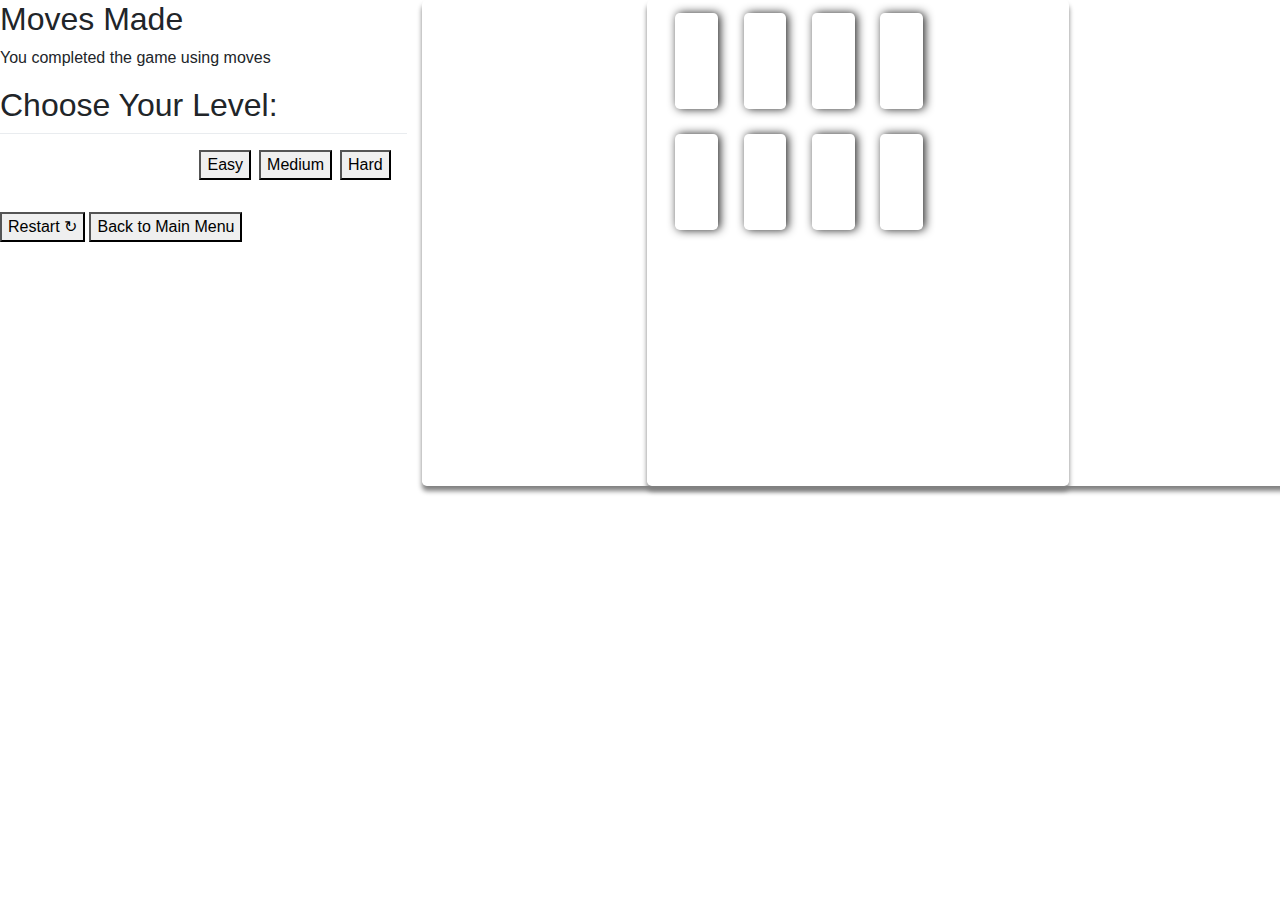
==== newindex.html @ 565dfdeb "Cards don't reshuffle when changing from hard difficulty to easy. Resolving bugs" ====
<!DOCTYPE html>
<html lang="en">
<head>
    <meta charset="UTF-8">
    <meta name="viewport" content="width=device-width, initial-scale=1.0">
    <meta http-equiv="X-UA-Compatible" content="ie=edge">
    <title>Memory Matching Game</title>
    <link rel="stylesheet" href="style.css">
    <link rel="stylesheet" href="https://maxcdn.bootstrapcdn.com/bootstrap/4.1.3/css/bootstrap.min.css">

</head>
<body>
<main>
    <div class="row game-menu-and-board-container">
        <div class="col-lg-4 game-info container-fluid">
            <div class="moves-made">
                <h2>Moves Made</h2>
                <p>You completed the game using <span id="totalGameMoves"></span> moves</p>
            </div>
            <div class="level-choice">
                <h2>Choose Your Level: </h2>
                <p class="modal-footer">
                    <button id="easy-button">Easy</button> <button id="medium-button">Medium</button> <button id="hard-button">Hard</button>
                </p>

            </div>
            <div class="navigation-buttons">
                <p class="restart-button-div">
                    <button class="restart-button brown-button" id="restartButton">Restart ↻</button>
                    <button class="restart-button brown-button">Back to Main Menu</button>

                </p>
            </div>

        </div>



        <div class="col-lg-8 game-board container-fluid">
            <div class="game-board">
                <div class="col-3 game-grid-row house" id="row-easy">
                    <div class="game-card easy-card">
                        <img class="game-card-img easy" src="cat.png" alt="cake1">
                    </div>
                    <div class="game-card easy-card">
                        <img class="game-card-img easy" src="little-cat.png" alt="cake2">
                    </div>
                    <div class="game-card easy-card">
                        <img class="game-card-img easy" src="cat-in-a-pan.png" alt="cake3">
                    </div>
                    <div class="game-card easy-card">
                        <img class="game-card-img easy" src="cuty-cats.png" order="1" alt="cake4">
                    </div>
                </div>
                <div class="game-grid-row col-3" id="row-easy">
                    <div class="game-card easy-card">
                        <img class="game-card-img easy" src="little-cat.png" alt="cake5">
                    </div>
                    <div class="game-card easy-card">
                        <img class="game-card-img easy" src="cat-in-a-pan.png" alt="cake6">
                    </div>
                    <div class="game-card easy-card">
                        <img class="game-card-img easy" src="cuty-cats.png" alt="cake7">
                    </div>
                    <div class="game-card easy-card">
                        <img class="game-card-img easy" src="cat.png" alt="cake8">
                    </div>
                </div>
                <div class="game-grid-row hidden col-3" id="row-medium">
                    <div class="game-card medium-card">
                        <img class="game-card-img medium" src="sleeping-kitty.png" alt="cake1">
                    </div>
                    <div class="game-card medium-card">
                        <img class="game-card-img medium" src="sleeping-kitty.png" alt="cake2">
                    </div>
                    <div class="game-card medium-card">
                        <img class="game-card-img medium" src="cat-reading.png" alt="cake3">
                    </div>
                    <div class="game-card medium-card">
                        <img class="game-card-img medium" src="cat-reading.png" alt="cake4">
                    </div>
                </div>
                <div class="game-grid-row hidden col-3" id="row-hard">
                    <div class="game-card hard">
                        <img class="game-card-img" src="island.png" alt="cake5">
                    </div>
                    <div class="game-card hard">
                        <img class="game-card-img" src="island.png" alt="cake6">
                    </div>
                    <div class="game-card hard">
                        <img class="game-card-img" src="pirate.png" alt="cake7">
                    </div>
                    <div class="game-card hard">
                        <img class="game-card-img" src="pirate.png" alt="cake8">
                    </div>
                </div>
            </div>

        </div>
    </div>
</main>

</body>

<script src="new2.js">

</script>

</html>
---- style.css ----
//newindex

  html, body, div, span, applet, object, iframe,
  h1, h2, h3, h4, h5, h6, p, blockquote, pre,
  a, abbr, acronym, address, big, cite, code,
  del, dfn, em, img, ins, kbd, q, s, samp,
  small, strike, strong, sub, sup, tt, var,
  b, u, i, center,
  dl, dt, dd,
  fieldset, form, label, legend,
  table, caption, tbody, tfoot, thead, tr, th, td,
  article, aside, canvas, details, embed,
  figure, figcaption, footer, header, hgroup,
  menu, nav, output, ruby, section, summary,
  time, mark, audio, video {
      margin: 0;
      padding: 0;
      border: 0;
      font-size: 100%;
      font: inherit;
      vertical-align: baseline;
  }
button{
    text-align:center;
}


/*body {
    background: url(background-sky.png) no-repeat center center fixed;
    -webkit-background-size: cover;
    -moz-background-size: cover;
    -o-background-size: cover;
    background-size: cover;
}*/
ol, ul {
    list-style: none;
}

em {
    font-style: italic;
}

body{
    background: url(background-sky.png) no-repeat center center fixed;
    -webkit-background-size: cover;
    -moz-background-size: cover;
    -o-background-size: cover;
    background-size: cover;
}

.game-menu{
    height:100vh;
    background-color:#837789;

}
.game-board {
    max-width: 50%;
    margin-left: auto;
    margin-right: auto;
    border-radius: 0.3em;
    box-shadow: 0 5px 5px #808080;
    background: url(background-sky.png) no-repeat center center fixed;
    -webkit-background-size: cover;
    -moz-background-size: cover;
    -o-background-size: cover;
    background-size: cover;
}

.game-grid-row {
    display: flex;
    flex-wrap: nowrap;
}

.game-card {
    width: 6em;
    height: 6em;
    background-color: transparent;
    border-radius: 0.3em;
    margin: 0.8em;
    box-shadow: 2px 0 10px #212121;
    cursor: pointer;
}

.game-card-img {
    visibility: hidden;
    object-fit: cover;
    width: 4.5em;
    height: 4.5em;
}

.show-img {
    visibility: visible;
    animation: animateShowImage 0.4s linear alternate;
}

.visibility {
    visibility:visible;
}

.hidden{
    visibility:hidden;
}







.scale-in-left {
    -webkit-animation: scale-in-left 0.5s cubic-bezier(0.250, 0.460, 0.450, 0.940) both;
    animation: scale-in-left 0.5s cubic-bezier(0.250, 0.460, 0.450, 0.940) both;
}

/* ----------------------------------------------
 * Generated by Animista on 2020-1-7 15:26:58
 * Licensed under FreeBSD License.
 * See http://animista.net/license for more info.
 * w: http://animista.net, t: @cssanimista
 * ---------------------------------------------- */

/**
 * ----------------------------------------
 * animation scale-in-left
 * ----------------------------------------
 */
@-webkit-keyframes scale-in-left {
    0% {
        -webkit-transform: scale(0);
        transform: scale(0);
        -webkit-transform-origin: 0% 50%;
        transform-origin: 0% 50%;
        opacity: 1;
    }
    100% {
        -webkit-transform: scale(1);
        transform: scale(1);
        -webkit-transform-origin: 0% 50%;
        transform-origin: 0% 50%;
        opacity: 1;
    }
}
@keyframes scale-in-left {
    0% {
        -webkit-transform: scale(0);
        transform: scale(0);
        -webkit-transform-origin: 0% 50%;
        transform-origin: 0% 50%;
        opacity: 1;
    }
    100% {
        -webkit-transform: scale(1);
        transform: scale(1);
        -webkit-transform-origin: 0% 50%;
        transform-origin: 0% 50%;
        opacity: 1;
    }
}
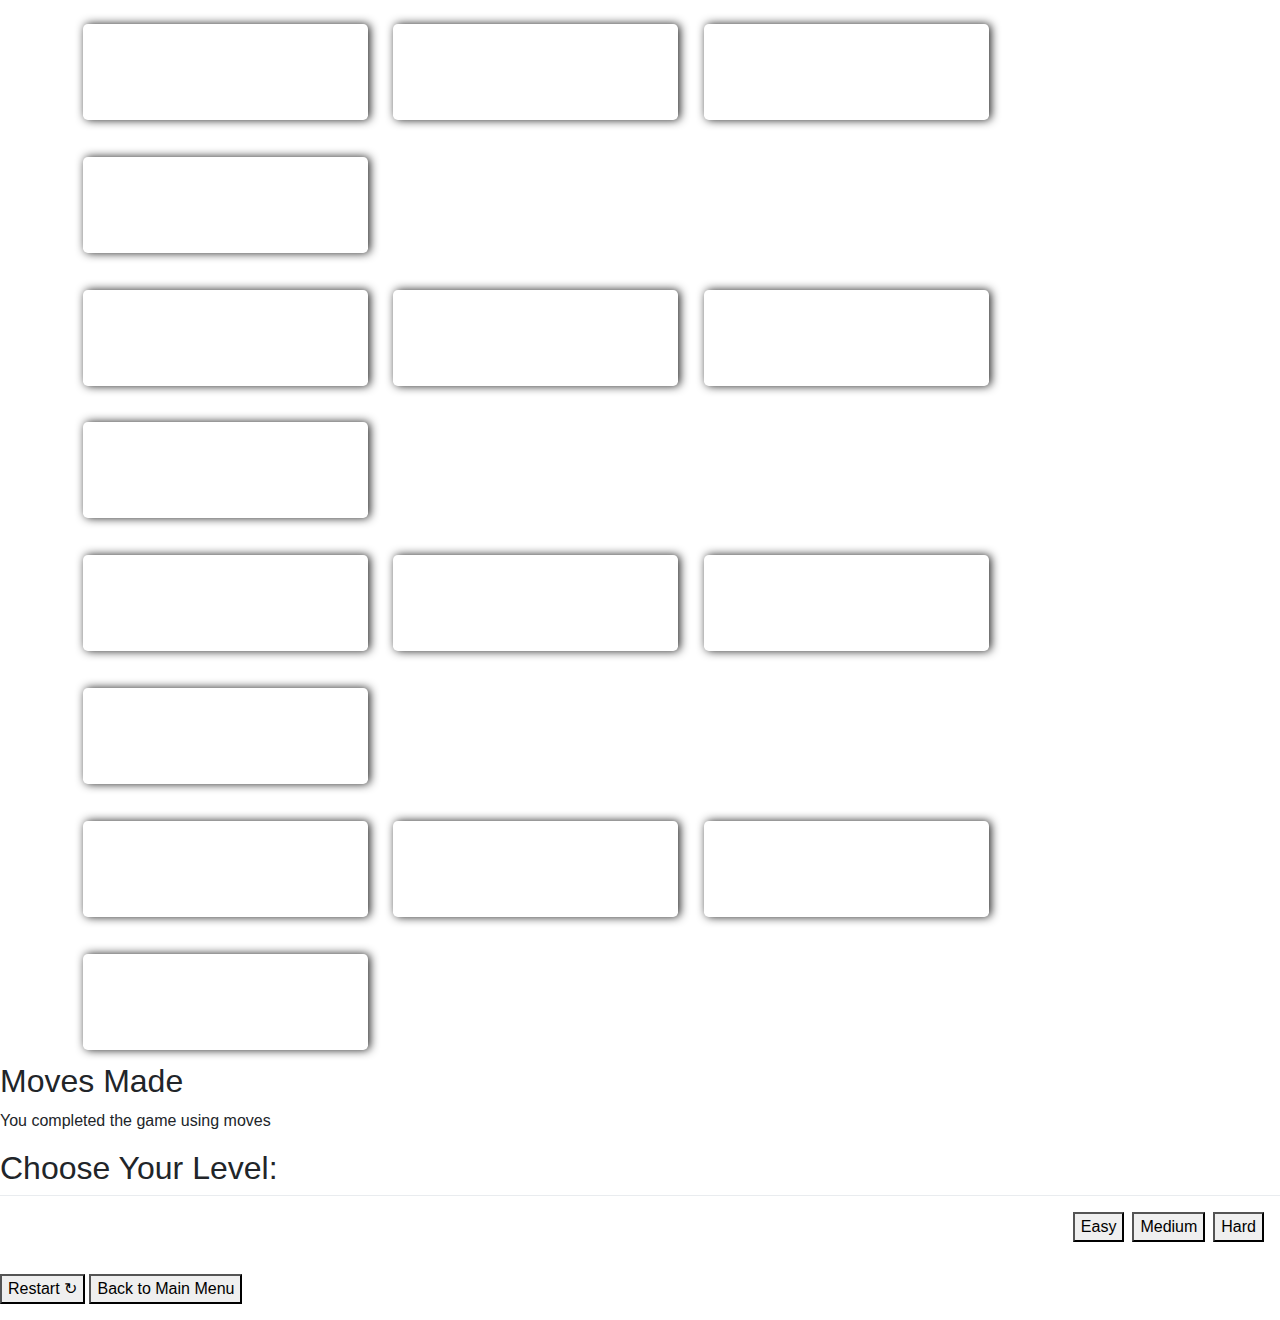
==== commit ea7cd7b1: "Layout of cards changed to create more defined bootstrap rows" ====
--- a/newindex.html
+++ b/newindex.html
@@ -10,12 +10,57 @@
 
 </head>
 <body>
-<main>
-    <div class="row game-menu-and-board-container">
-        <div class="col-lg-4 game-info container-fluid">
+    <div class="container">
+        <div class="row row-easy">
+                <div class="game-card col-sm-6 col-md-4 col-lg-3 mt-4">
+                </div>
+                <div class="game-card col-sm-6 col-md-4 col-lg-3 mt-4">
+                </div>
+                <div class="game-card col-sm-6 col-md-4 col-lg-3 mt-4">
+                </div>
+                <div class="game-card col-sm-6 col-md-4 col-lg-3 mt-4">
+                </div>
+
+            </div>
+        <div class="row row-easy">
+            <div class="game-card col-sm-6 col-md-4 col-lg-3 mt-4">
+                </div>
+            <div class="game-card col-sm-6 col-md-4 col-lg-3 mt-4">
+                </div>
+            <div class="game-card col-sm-6 col-md-4 col-lg-3 mt-4">
+                </div>
+            <div class="game-card col-sm-6 col-md-4 col-lg-3 mt-4">
+                </div>
+            </div>
+        <div class="row row-medium">
+            <div class="game-card col-sm-6 col-md-4 col-lg-3 mt-4">
+                </div>
+            <div class="game-card col-sm-6 col-md-4 col-lg-3 mt-4">
+                </div>
+            <div class="game-card col-sm-6 col-md-4 col-lg-3 mt-4">
+                </div>
+            <div class="game-card col-sm-6 col-md-4 col-lg-3 mt-4">
+                </div>
+            </div>
+        <div class="row row-medium">
+            <div class="game-card col-sm-6 col-md-4 col-lg-3 mt-4">
+                </div>
+            <div class="game-card col-sm-6 col-md-4 col-lg-3 mt-4">
+                </div>
+            <div class="game-card col-sm-6 col-md-4 col-lg-3 mt-4">
+                </div>
+            <div class="game-card col-sm-6 col-md-4 col-lg-3 mt-4">
+                </div>
+            </div>
+        </div>
+
+    <div class="row">
+
+        <div class="col-lg-12 col-sm-12 col-md-2 game-info">
             <div class="moves-made">
-                <h2>Moves Made</h2>
-                <p>You completed the game using <span id="totalGameMoves"></span> moves</p>
+
+                <div><h2>Moves Made</h2>
+                <p>You completed the game using <span id="totalGameMoves"></span> moves</p></div>
             </div>
             <div class="level-choice">
                 <h2>Choose Your Level: </h2>
@@ -36,68 +81,7 @@
 
 
 
-        <div class="col-lg-8 game-board container-fluid">
-            <div class="game-board">
-                <div class="col-3 game-grid-row house" id="row-easy">
-                    <div class="game-card easy-card">
-                        <img class="game-card-img easy" src="cat.png" alt="cake1">
-                    </div>
-                    <div class="game-card easy-card">
-                        <img class="game-card-img easy" src="little-cat.png" alt="cake2">
-                    </div>
-                    <div class="game-card easy-card">
-                        <img class="game-card-img easy" src="cat-in-a-pan.png" alt="cake3">
-                    </div>
-                    <div class="game-card easy-card">
-                        <img class="game-card-img easy" src="cuty-cats.png" order="1" alt="cake4">
-                    </div>
-                </div>
-                <div class="game-grid-row col-3" id="row-easy">
-                    <div class="game-card easy-card">
-                        <img class="game-card-img easy" src="little-cat.png" alt="cake5">
-                    </div>
-                    <div class="game-card easy-card">
-                        <img class="game-card-img easy" src="cat-in-a-pan.png" alt="cake6">
-                    </div>
-                    <div class="game-card easy-card">
-                        <img class="game-card-img easy" src="cuty-cats.png" alt="cake7">
-                    </div>
-                    <div class="game-card easy-card">
-                        <img class="game-card-img easy" src="cat.png" alt="cake8">
-                    </div>
-                </div>
-                <div class="game-grid-row hidden col-3" id="row-medium">
-                    <div class="game-card medium-card">
-                        <img class="game-card-img medium" src="sleeping-kitty.png" alt="cake1">
-                    </div>
-                    <div class="game-card medium-card">
-                        <img class="game-card-img medium" src="sleeping-kitty.png" alt="cake2">
-                    </div>
-                    <div class="game-card medium-card">
-                        <img class="game-card-img medium" src="cat-reading.png" alt="cake3">
-                    </div>
-                    <div class="game-card medium-card">
-                        <img class="game-card-img medium" src="cat-reading.png" alt="cake4">
-                    </div>
-                </div>
-                <div class="game-grid-row hidden col-3" id="row-hard">
-                    <div class="game-card hard">
-                        <img class="game-card-img" src="island.png" alt="cake5">
-                    </div>
-                    <div class="game-card hard">
-                        <img class="game-card-img" src="island.png" alt="cake6">
-                    </div>
-                    <div class="game-card hard">
-                        <img class="game-card-img" src="pirate.png" alt="cake7">
-                    </div>
-                    <div class="game-card hard">
-                        <img class="game-card-img" src="pirate.png" alt="cake8">
-                    </div>
-                </div>
-            </div>
 
-        </div>
-    </div>
 </main>
 
 </body>
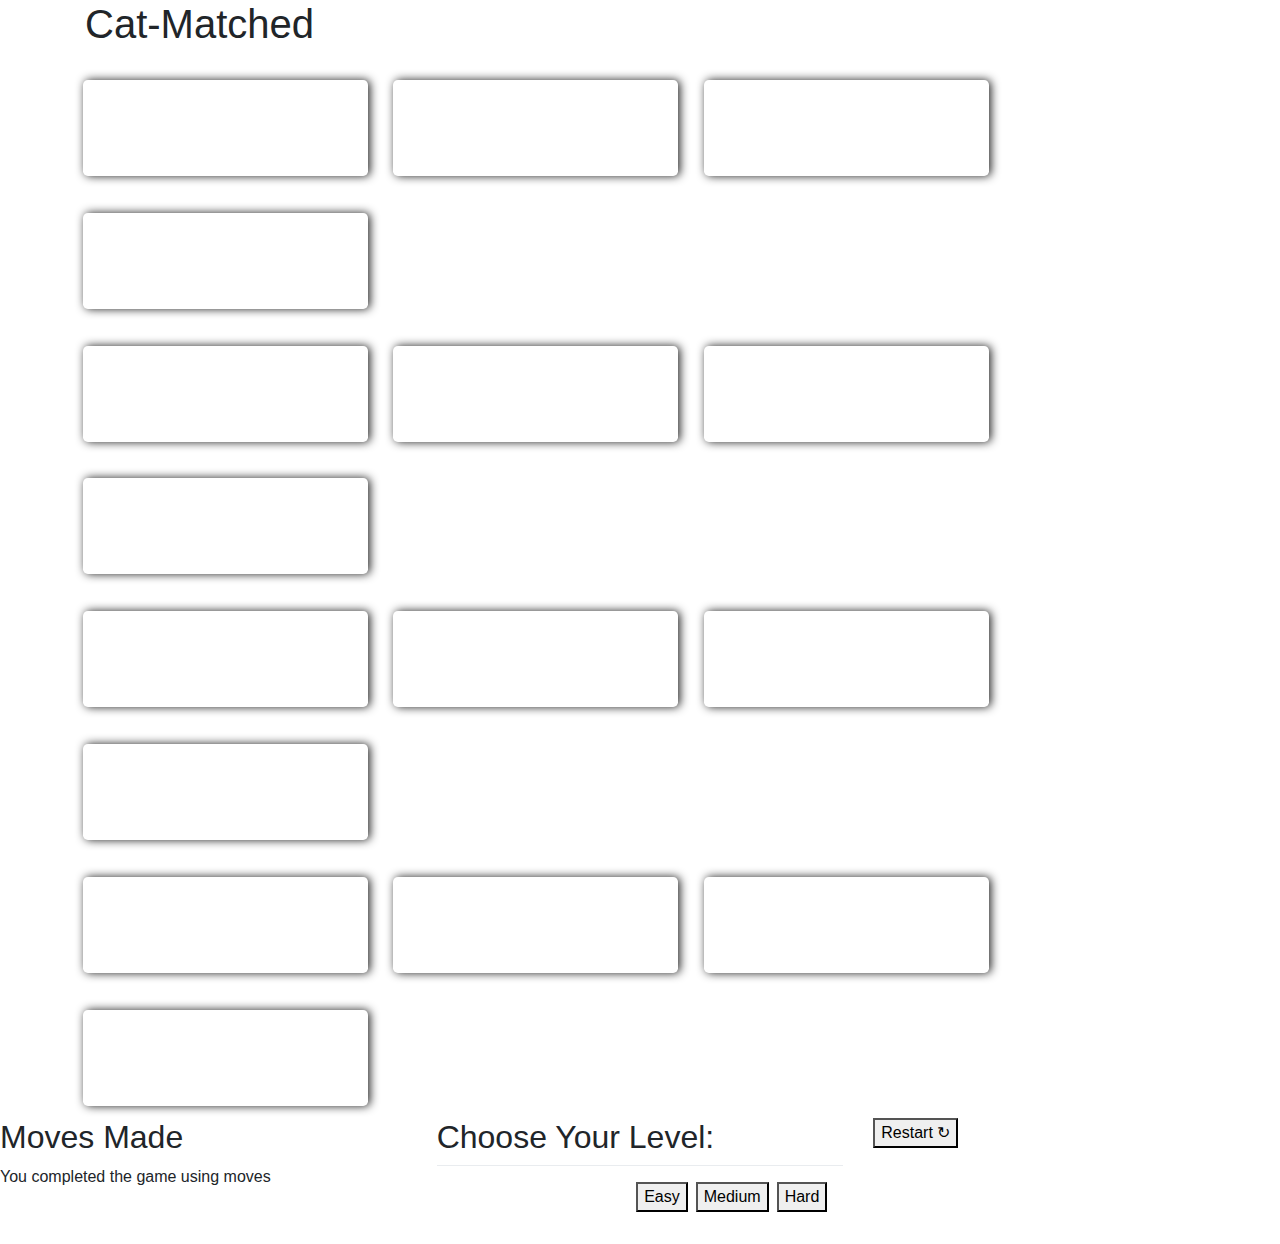
==== commit c76b0c85: "changes not showing up on deployed site. Committing again" ====
--- a/newindex.html
+++ b/newindex.html
@@ -10,8 +10,9 @@
 
 </head>
 <body>
+    <div class="container"><h1 class="title">Cat-Matched</h1></div>
     <div class="container">
-        <div class="row row-easy">
+        <div class="row">
                 <div class="game-card col-sm-6 col-md-4 col-lg-3 mt-4">
                 </div>
                 <div class="game-card col-sm-6 col-md-4 col-lg-3 mt-4">
@@ -22,7 +23,7 @@
                 </div>
 
             </div>
-        <div class="row row-easy">
+        <div class="row">
             <div class="game-card col-sm-6 col-md-4 col-lg-3 mt-4">
                 </div>
             <div class="game-card col-sm-6 col-md-4 col-lg-3 mt-4">
@@ -32,47 +33,47 @@
             <div class="game-card col-sm-6 col-md-4 col-lg-3 mt-4">
                 </div>
             </div>
-        <div class="row row-medium">
-            <div class="game-card col-sm-6 col-md-4 col-lg-3 mt-4">
+        <div class="row">
+            <div class="game-card col-sm-6 col-md-4 col-lg-3 mt-4 row-medium">
                 </div>
-            <div class="game-card col-sm-6 col-md-4 col-lg-3 mt-4">
+            <div class="game-card col-sm-6 col-md-4 col-lg-3 mt-4 row-medium">
                 </div>
-            <div class="game-card col-sm-6 col-md-4 col-lg-3 mt-4">
+            <div class="game-card col-sm-6 col-md-4 col-lg-3 mt-4 row-medium">
                 </div>
-            <div class="game-card col-sm-6 col-md-4 col-lg-3 mt-4">
+            <div class="game-card col-sm-6 col-md-4 col-lg-3 mt-4 row-medium">
                 </div>
             </div>
-        <div class="row row-medium">
-            <div class="game-card col-sm-6 col-md-4 col-lg-3 mt-4">
+        <div class="row">
+            <div class="game-card col-sm-6 col-md-4 col-lg-3 mt-4 row-hard">
                 </div>
-            <div class="game-card col-sm-6 col-md-4 col-lg-3 mt-4">
+            <div class="game-card col-sm-6 col-md-4 col-lg-3 mt-4 row-hard">
                 </div>
-            <div class="game-card col-sm-6 col-md-4 col-lg-3 mt-4">
+            <div class="game-card col-sm-6 col-md-4 col-lg-3 mt-4 row-hard">
                 </div>
-            <div class="game-card col-sm-6 col-md-4 col-lg-3 mt-4">
+            <div class="game-card col-sm-6 col-md-4 col-lg-3 mt-4 row-hard">
                 </div>
             </div>
         </div>
 
     <div class="row">
 
-        <div class="col-lg-12 col-sm-12 col-md-2 game-info">
+        <div class="col-lg-4 col-sm-12 col-md-2 game-info">
             <div class="moves-made">
 
                 <div><h2>Moves Made</h2>
                 <p>You completed the game using <span id="totalGameMoves"></span> moves</p></div>
             </div>
-            <div class="level-choice">
+        </div>
+            <div class="level-choice col-lg-4">
                 <h2>Choose Your Level: </h2>
                 <p class="modal-footer">
                     <button id="easy-button">Easy</button> <button id="medium-button">Medium</button> <button id="hard-button">Hard</button>
                 </p>
 
             </div>
-            <div class="navigation-buttons">
+            <div class="navigation-buttons col-lg-4">
                 <p class="restart-button-div">
                     <button class="restart-button brown-button" id="restartButton">Restart ↻</button>
-                    <button class="restart-button brown-button">Back to Main Menu</button>
 
                 </p>
             </div>
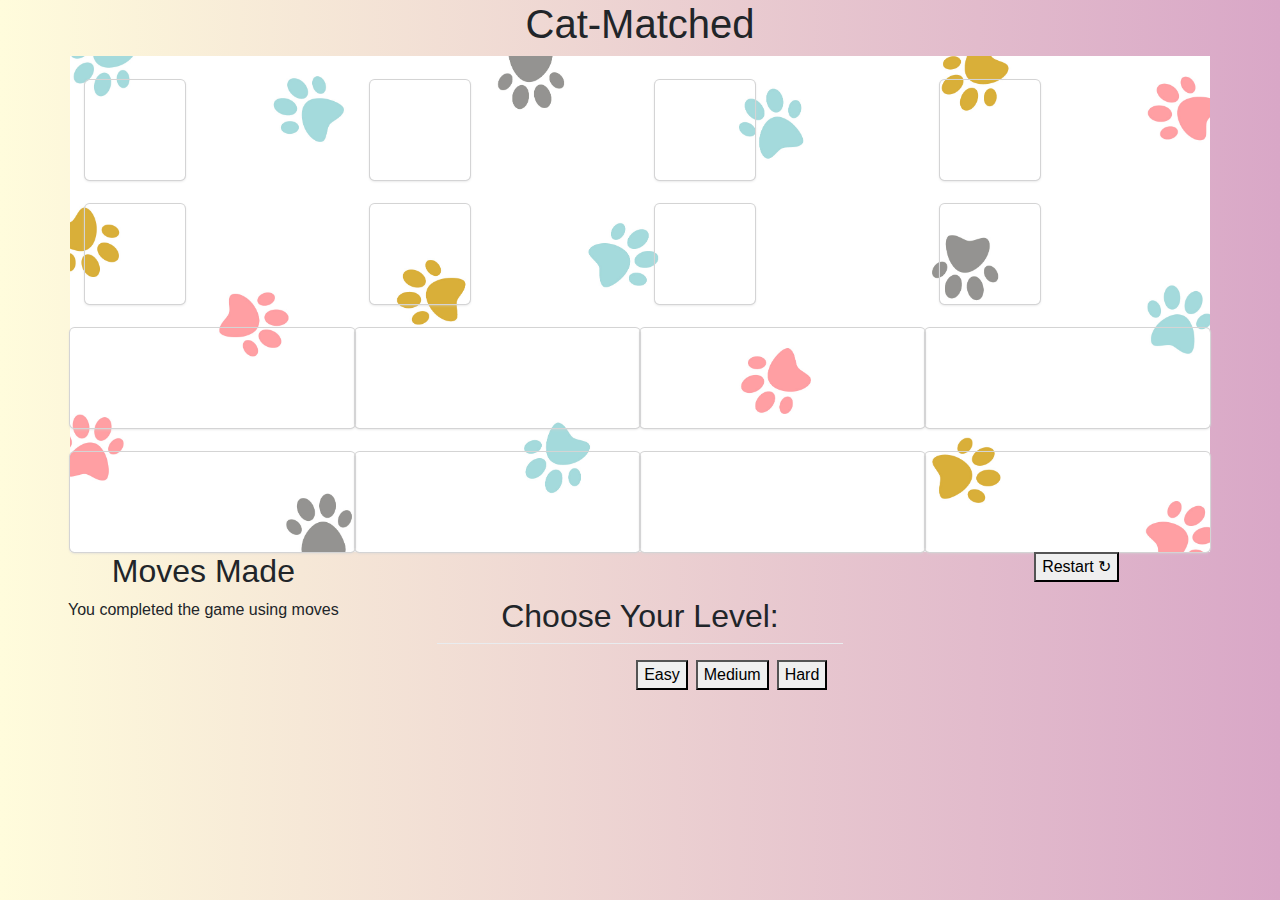
==== commit dca7112c: "Box sizes for easy rows changed to look nicer" ====
--- a/newindex.html
+++ b/newindex.html
@@ -7,31 +7,85 @@
     <title>Memory Matching Game</title>
     <link rel="stylesheet" href="style.css">
     <link rel="stylesheet" href="https://maxcdn.bootstrapcdn.com/bootstrap/4.1.3/css/bootstrap.min.css">
+    <script src="https://code.jquery.com/jquery-3.4.1.slim.min.js" integrity="sha384-J6qa4849blE2+poT4WnyKhv5vZF5SrPo0iEjwBvKU7imGFAV0wwj1yYfoRSJoZ+n" crossorigin="anonymous"></script>
+    <script src="https://cdn.jsdelivr.net/npm/popper.js@1.16.0/dist/umd/popper.min.js" integrity="sha384-Q6E9RHvbIyZFJoft+2mJbHaEWldlvI9IOYy5n3zV9zzTtmI3UksdQRVvoxMfooAo" crossorigin="anonymous"></script>
+    <script src="https://stackpath.bootstrapcdn.com/bootstrap/4.4.1/js/bootstrap.min.js" integrity="sha384-wfSDF2E50Y2D1uUdj0O3uMBJnjuUD4Ih7YwaYd1iqfktj0Uod8GCExl3Og8ifwB6" crossorigin="anonymous"></script>
+    <script>
+        $(document).ready(function(){
+            $("#myModal").modal('show');
+            $('#myModal').off()
+            $("#myModal").modal({
+                backdrop: static,
+                keyboard: false
+            });
+
+
+        });
+        $(function () {
+            $(".btnClosePopup").click(function () {
+                $("#myModal").modal("hide");
+            });
+        });
+
+
+    </script>
 
 </head>
 <body>
-    <div class="container"><h1 class="title">Cat-Matched</h1></div>
-    <div class="container">
+<div id="myModal" class="modal fade">
+    <div class="modal-dialog">
+        <div class="modal-content">
+            <div class="modal-header">
+
+                <h3 class="modal-title">WELCOME TO CAT-MATCHED</h3>
+                <h4>How to Play</h4>
+                <h4>Choose Your Level</h4>
+                <h4><button id="modal-easy-button" class="btnClosePopup">Easy</button><button class="btnClosePopup" id="modal-medium-button">Medium</button><button class="btnClosePopup" id="modal-hard-button">Hard</button></h4>
+            </div>
+
+
+        </div>
+    </div>
+</div>
+
+<div class="container"><h1 class="title">Cat-Matched</h1></div>
+    <div class="container game-board">
         <div class="row">
-                <div class="game-card col-sm-6 col-md-4 col-lg-3 mt-4">
+        <div class="col-sm-6 col-md-3 col-lg-3 mt-4">
+                <div class="game-card">
                 </div>
-                <div class="game-card col-sm-6 col-md-4 col-lg-3 mt-4">
+        </div>
+                <div class="col-sm-6 col-md-3 col-lg-3 mt-4">
+                <div class="game-card">
                 </div>
-                <div class="game-card col-sm-6 col-md-4 col-lg-3 mt-4">
+        </div>
+                <div class="col-sm-6 col-md-3 col-lg-3 mt-4">
+                <div class="game-card">
                 </div>
-                <div class="game-card col-sm-6 col-md-4 col-lg-3 mt-4">
+        </div>
+                <div class="col-sm-6 col-md-3 col-lg-3 mt-4">
+                <div class="game-card">
                 </div>
+        </div>
 
             </div>
         <div class="row">
-            <div class="game-card col-sm-6 col-md-4 col-lg-3 mt-4">
+            <div class="col-sm-6 col-md-3 col-lg-3 mt-4">
+                <div class="game-card">
                 </div>
-            <div class="game-card col-sm-6 col-md-4 col-lg-3 mt-4">
+        </div>
+            <div class="col-sm-6 col-md-3 col-lg-3 mt-4">
+                <div class="game-card">
                 </div>
-            <div class="game-card col-sm-6 col-md-4 col-lg-3 mt-4">
+        </div>
+            <div class="col-sm-6 col-md-3 col-lg-3 mt-4">
+                <div class="game-card">
                 </div>
-            <div class="game-card col-sm-6 col-md-4 col-lg-3 mt-4">
+        </div>
+            <div class="col-sm-6 col-md-3 col-lg-3 mt-4">
+                <div class="game-card">
                 </div>
+        </div>
             </div>
         <div class="row">
             <div class="game-card col-sm-6 col-md-4 col-lg-3 mt-4 row-medium">
--- a/style.css
+++ b/style.css
@@ -1,30 +1,8 @@
 
 
-//newindex
 
-  html, body, div, span, applet, object, iframe,
-  h1, h2, h3, h4, h5, h6, p, blockquote, pre,
-  a, abbr, acronym, address, big, cite, code,
-  del, dfn, em, img, ins, kbd, q, s, samp,
-  small, strike, strong, sub, sup, tt, var,
-  b, u, i, center,
-  dl, dt, dd,
-  fieldset, form, label, legend,
-  table, caption, tbody, tfoot, thead, tr, th, td,
-  article, aside, canvas, details, embed,
-  figure, figcaption, footer, header, hgroup,
-  menu, nav, output, ruby, section, summary,
-  time, mark, audio, video {
-      margin: 0;
-      padding: 0;
-      border: 0;
-      font-size: 100%;
-      font: inherit;
-      vertical-align: baseline;
-  }
-button{
-    text-align:center;
-}
+/*to ensure that images don't overflow*/
+
 
 
 /*body {
@@ -33,39 +11,72 @@
     -moz-background-size: cover;
     -o-background-size: cover;
     background-size: cover;
+    #837789;
 }*/
-ol, ul {
-    list-style: none;
+
+body{
+   background: #d9a7c7;  /* fallback for old browsers */
+background: -webkit-linear-gradient(to right, #fffcdc, #d9a7c7);  /* Chrome 10-25, Safari 5.1-6 */
+background: linear-gradient(to right, #fffcdc, #d9a7c7); /* W3C, IE 10+/ Edge, Firefox 16+, Chrome 26+, Opera 12+, Safari 7+ */
+
 }
 
-em {
-    font-style: italic;
+.title{
+    text-align:center;
 }
 
-body{
-    background: url(background-sky.png) no-repeat center center fixed;
+
+.game-menu{
+    text-align:center;
+    font-size:300%;
+}
+#game-menu-header{
+    font-size:80px;
+    height:25vh;
+}
+.game-menu-buttons{
+    font-size:100%;
+}
+
+/*main game page*/
+.game-info{
+
+}
+
+.moves-made{
+    text-align:center;
+}
+.level-choice{
+    margin-top:5vh;
+    text-align:center;
+}
+
+.navigation-buttons{
+    text-align:center;
+}
+.gameboard {
+
+
+    margin-top:5vh;
+    /*border-radius: 0.3em;*/
+    /*box-shadow: 0 5px 5px #808080;*/
+    background: url(background-waterfall.png) no-repeat center center fixed;
     -webkit-background-size: cover;
     -moz-background-size: cover;
     -o-background-size: cover;
     background-size: cover;
+    width:100vw;
+    padding:0;
+
 }
 
-.game-menu{
-    height:100vh;
-    background-color:#837789;
-
-}
-.game-board {
-    max-width: 50%;
-    margin-left: auto;
-    margin-right: auto;
-    border-radius: 0.3em;
-    box-shadow: 0 5px 5px #808080;
-    background: url(background-sky.png) no-repeat center center fixed;
-    -webkit-background-size: cover;
+.game-board{
+      background: url(paws.jpg) no-repeat center center fixed;
+      -webkit-background-size: cover;
     -moz-background-size: cover;
     -o-background-size: cover;
     background-size: cover;
+
 }
 
 .game-grid-row {
@@ -73,15 +84,7 @@
     flex-wrap: nowrap;
 }
 
-.game-card {
-    width: 6em;
-    height: 6em;
-    background-color: transparent;
-    border-radius: 0.3em;
-    margin: 0.8em;
-    box-shadow: 2px 0 10px #212121;
-    cursor: pointer;
-}
+
 
 .game-card-img {
     visibility: hidden;
@@ -90,12 +93,24 @@
     height: 4.5em;
 }
 
+
+
+.game-card {
+    overflow: hidden;
+    padding: 0;
+    border: black;
+    border-radius: .28571429rem;
+    box-shadow: 0 1px 3px 0 #d4d4d5, 0 0 0 1px #d4d4d5;
+    height:100px;
+    width:100px;
+}
+
 .show-img {
     visibility: visible;
     animation: animateShowImage 0.4s linear alternate;
 }
 
-.visibility {
+.visible{
     visibility:visible;
 }
 
@@ -104,9 +119,20 @@
 }
 
 
+#overlay{
+    position:fixed;
+    top:0;
+    left:0;
+    width:100%;
+    height:100%;
+    background: rgba(0,0,0,.9);
+    overflow-x:hidden;
+    z-index:5;
+}
 
-
-
+#overlay-text{
+    color:white;
+}
 
 
 .scale-in-left {
@@ -161,3 +187,7 @@
 
 
 
+//
+
+
+
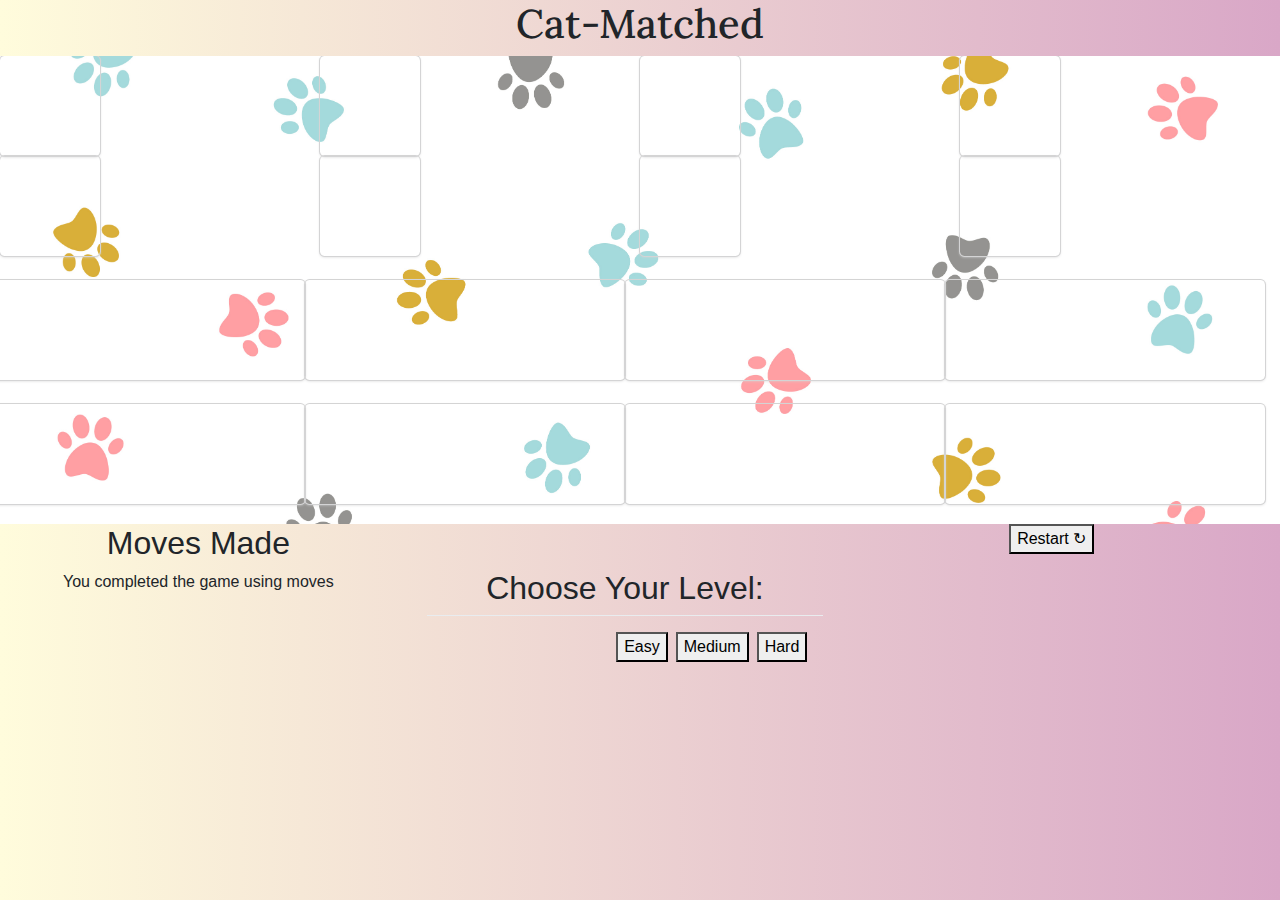
==== commit 1ec3e031: "Font for title changed to Lora" ====
--- a/newindex.html
+++ b/newindex.html
@@ -7,6 +7,9 @@
     <title>Memory Matching Game</title>
     <link rel="stylesheet" href="style.css">
     <link rel="stylesheet" href="https://maxcdn.bootstrapcdn.com/bootstrap/4.1.3/css/bootstrap.min.css">
+    <link href="https://fonts.googleapis.com/css2?family=Lora:wght@700&display=swap" rel="stylesheet">
+
+
     <script src="https://code.jquery.com/jquery-3.4.1.slim.min.js" integrity="sha384-J6qa4849blE2+poT4WnyKhv5vZF5SrPo0iEjwBvKU7imGFAV0wwj1yYfoRSJoZ+n" crossorigin="anonymous"></script>
     <script src="https://cdn.jsdelivr.net/npm/popper.js@1.16.0/dist/umd/popper.min.js" integrity="sha384-Q6E9RHvbIyZFJoft+2mJbHaEWldlvI9IOYy5n3zV9zzTtmI3UksdQRVvoxMfooAo" crossorigin="anonymous"></script>
     <script src="https://stackpath.bootstrapcdn.com/bootstrap/4.4.1/js/bootstrap.min.js" integrity="sha384-wfSDF2E50Y2D1uUdj0O3uMBJnjuUD4Ih7YwaYd1iqfktj0Uod8GCExl3Og8ifwB6" crossorigin="anonymous"></script>
@@ -49,40 +52,40 @@
 </div>
 
 <div class="container"><h1 class="title">Cat-Matched</h1></div>
-    <div class="container game-board">
+    <div class="game-board">
         <div class="row">
-        <div class="col-sm-6 col-md-3 col-lg-3 mt-4">
+        <div class="col-sm-6 col-md-3 col-lg-3 card-container">
                 <div class="game-card">
                 </div>
         </div>
-                <div class="col-sm-6 col-md-3 col-lg-3 mt-4">
+                <div class="col-sm-6 col-md-3 col-lg-3 card-container">
                 <div class="game-card">
                 </div>
         </div>
-                <div class="col-sm-6 col-md-3 col-lg-3 mt-4">
+                <div class="col-sm-6 col-md-3 col-lg-3 card-container">
                 <div class="game-card">
                 </div>
         </div>
-                <div class="col-sm-6 col-md-3 col-lg-3 mt-4">
+                <div class="col-sm-6 col-md-3 col-lg-3 card-container">
                 <div class="game-card">
                 </div>
         </div>
 
             </div>
         <div class="row">
-            <div class="col-sm-6 col-md-3 col-lg-3 mt-4">
+            <div class="col-sm-6 col-md-3 col-lg-3">
                 <div class="game-card">
                 </div>
         </div>
-            <div class="col-sm-6 col-md-3 col-lg-3 mt-4">
+            <div class="col-sm-6 col-md-3 col-lg-3">
                 <div class="game-card">
                 </div>
         </div>
-            <div class="col-sm-6 col-md-3 col-lg-3 mt-4">
+            <div class="col-sm-6 col-md-3 col-lg-3">
                 <div class="game-card">
                 </div>
         </div>
-            <div class="col-sm-6 col-md-3 col-lg-3 mt-4">
+            <div class="col-sm-6 col-md-3 col-lg-3">
                 <div class="game-card">
                 </div>
         </div>
@@ -130,7 +133,7 @@
                     <button class="restart-button brown-button" id="restartButton">Restart ↻</button>
 
                 </p>
-            </div>
+            </div> 
 
         </div>
 
--- a/style.css
+++ b/style.css
@@ -1,47 +1,26 @@
-
-
-
-/*to ensure that images don't overflow*/
-
-
-
-/*body {
-    background: url(background-sky.png) no-repeat center center fixed;
-    -webkit-background-size: cover;
-    -moz-background-size: cover;
-    -o-background-size: cover;
-    background-size: cover;
-    #837789;
-}*/
-
 body{
    background: #d9a7c7;  /* fallback for old browsers */
 background: -webkit-linear-gradient(to right, #fffcdc, #d9a7c7);  /* Chrome 10-25, Safari 5.1-6 */
 background: linear-gradient(to right, #fffcdc, #d9a7c7); /* W3C, IE 10+/ Edge, Firefox 16+, Chrome 26+, Opera 12+, Safari 7+ */
+overflow:hidden;
 
 }
 
-.title{
-    text-align:center;
+.row{
+    max-width:100%;
+    
 }
 
 
-.game-menu{
+
+/*main game page*/
+
+.title{
     text-align:center;
-    font-size:300%;
-}
-#game-menu-header{
-    font-size:80px;
-    height:25vh;
-}
-.game-menu-buttons{
-    font-size:100%;
+    font-family: 'Lora', serif;
+
 }
 
-/*main game page*/
-.game-info{
-
-}
 
 .moves-made{
     text-align:center;
@@ -76,6 +55,11 @@
     -moz-background-size: cover;
     -o-background-size: cover;
     background-size: cover;
+    padding-bottom:20px;
+    overflow:hidden;
+        max-width:100%;
+
+
 
 }
 
@@ -96,7 +80,7 @@
 
 
 .game-card {
-    overflow: hidden;
+    overflow: none;
     padding: 0;
     border: black;
     border-radius: .28571429rem;
@@ -119,75 +103,3 @@
 }
 
 
-#overlay{
-    position:fixed;
-    top:0;
-    left:0;
-    width:100%;
-    height:100%;
-    background: rgba(0,0,0,.9);
-    overflow-x:hidden;
-    z-index:5;
-}
-
-#overlay-text{
-    color:white;
-}
-
-
-.scale-in-left {
-    -webkit-animation: scale-in-left 0.5s cubic-bezier(0.250, 0.460, 0.450, 0.940) both;
-    animation: scale-in-left 0.5s cubic-bezier(0.250, 0.460, 0.450, 0.940) both;
-}
-
-/* ----------------------------------------------
- * Generated by Animista on 2020-1-7 15:26:58
- * Licensed under FreeBSD License.
- * See http://animista.net/license for more info.
- * w: http://animista.net, t: @cssanimista
- * ---------------------------------------------- */
-
-/**
- * ----------------------------------------
- * animation scale-in-left
- * ----------------------------------------
- */
-@-webkit-keyframes scale-in-left {
-    0% {
-        -webkit-transform: scale(0);
-        transform: scale(0);
-        -webkit-transform-origin: 0% 50%;
-        transform-origin: 0% 50%;
-        opacity: 1;
-    }
-    100% {
-        -webkit-transform: scale(1);
-        transform: scale(1);
-        -webkit-transform-origin: 0% 50%;
-        transform-origin: 0% 50%;
-        opacity: 1;
-    }
-}
-@keyframes scale-in-left {
-    0% {
-        -webkit-transform: scale(0);
-        transform: scale(0);
-        -webkit-transform-origin: 0% 50%;
-        transform-origin: 0% 50%;
-        opacity: 1;
-    }
-    100% {
-        -webkit-transform: scale(1);
-        transform: scale(1);
-        -webkit-transform-origin: 0% 50%;
-        transform-origin: 0% 50%;
-        opacity: 1;
-    }
-}
-
-
-
-//
-
-
-
